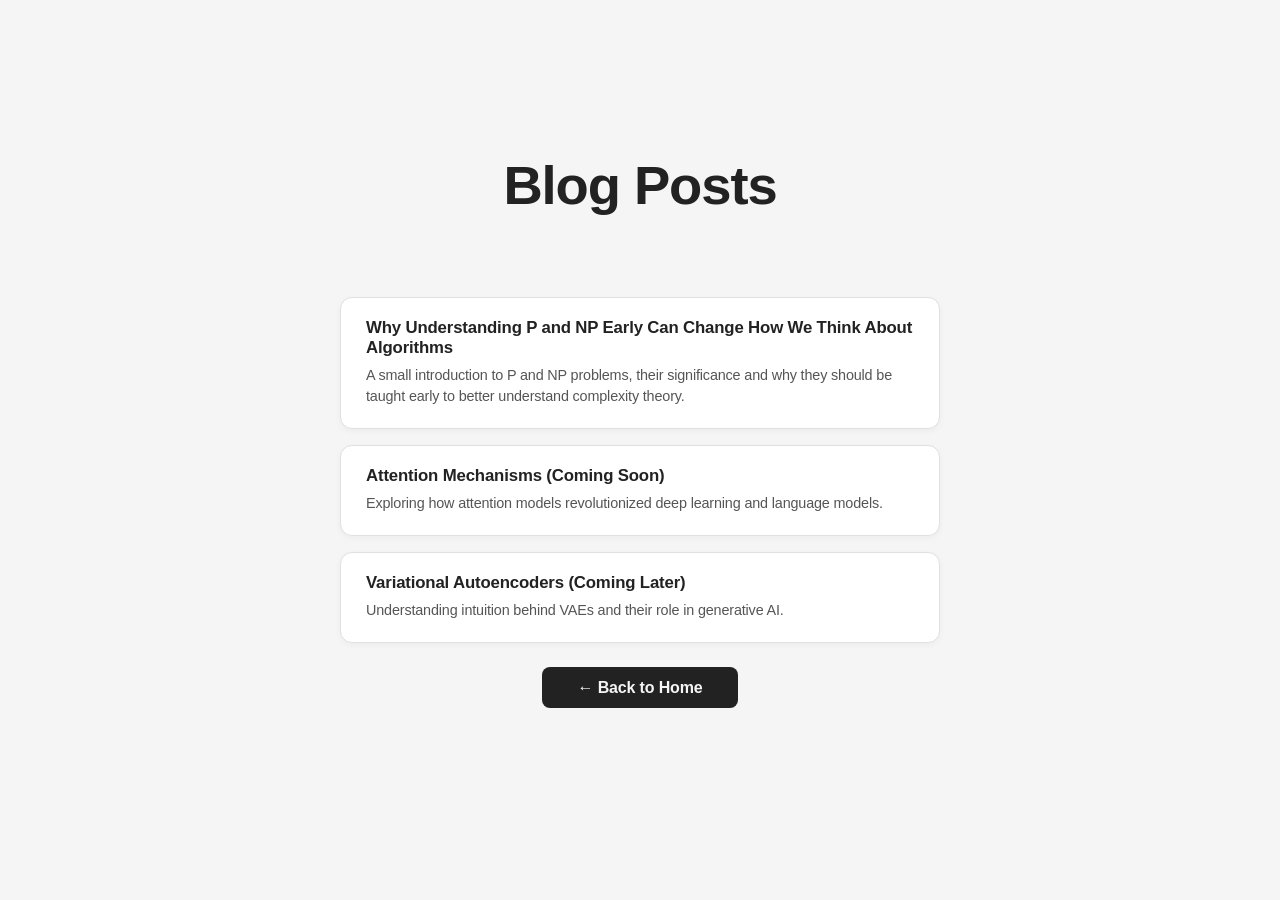
==== posts.html @ 32d7049f "Changed the style mostly" ====
<!DOCTYPE html>
<html lang="en">
<head>
  <meta charset="UTF-8">
  <meta name="viewport" content="width=device-width, initial-scale=1.0">
  <title>Posts | Triantafyllos Fotoglou</title>
  <link rel="stylesheet" href="style.css">
</head>
<body>
  <main>
    <h1>Blog Posts</h1>

    <section class="blog-section">
      <div class="posts">
        <div class="post-card">
          <a href="posts/p-vs-np.html">Why Understanding P and NP Early Can Change How We Think About Algorithms</a>
          <p>A small introduction to P and NP problems, their significance and why they should be taught early to better understand complexity theory.</p>
        </div>

        <div class="post-card">
          <a href="#">Attention Mechanisms (Coming Soon)</a>
          <p>Exploring how attention models revolutionized deep learning and language models.</p>
        </div>

        <div class="post-card">
          <a href="#">Variational Autoencoders (Coming Later)</a>
          <p>Understanding intuition behind VAEs and their role in generative AI.</p>
        </div>
      </div>
    </section>
    <br>
    <br>
    <a href="index.html" class="back-btn">← Back to Home</a>
  </main>
</body>
</html>
---- style.css ----
/* Reset */
* {
  margin: 0;
  padding: 0;
  box-sizing: border-box;
}

/* Body styling */
body {
  font-family: "Helvetica Neue", Helvetica, Arial, sans-serif;
  font-weight: 400;
  color: #1a1a1a;
  background-color: #f5f5f5;
  min-height: 100vh;
  display: flex;
  flex-direction: column;
  justify-content: center;
  align-items: center;
  letter-spacing: -0.01em;
}

/* Header */
header {
  position: absolute;
  top: 30px;
  left: 40px;
  right: 40px;
  display: flex;
  justify-content: space-between;
  align-items: center;
}

.logo {
  font-weight: bold;
  text-transform: lowercase;
  font-size: 1rem;
  letter-spacing: 0.5px;
}

.menu-icon {
  font-size: 1.2rem;
  cursor: pointer;
  color: #555;
}

/* Main section */
main {
  text-align: center;
  margin-top: -100px;
  max-width: 700px;
}

h1, h2, h3 {
  font-family: inherit; /* ✅ unified font */
}

h1 {
  margin-top: 50px;
  font-size: 3.4rem;
  font-weight: 700;
  letter-spacing: -0.02em;
  color: #222;
}

h2 {
  font-size: 1.4rem;
  color: #555;
  margin-top: 0.4em;
  font-weight: 400;
  text-transform: lowercase;
  border-bottom: 2px solid #ddd;
  display: inline-block;
  padding-bottom: 0.3em;
}

.subtext {
  margin-top: 1em;
  color: #777;
  font-size: 0.95rem;
  line-height: 1.5;
  font-family: inherit; /* ✅ consistent font */
}

.links {
  margin-top: 1.5em;
}

.links a {
  color: #333;
  text-decoration: none;
  margin: 0 15px;
  font-weight: 400;
  opacity: 0.85;
  transition: opacity 0.2s ease;
  font-family: inherit; /* ✅ consistent font */
}

.links a:hover {
  opacity: 1;
}

/* Footer */
footer {
  position: absolute;
  bottom: 20px;
  font-size: 0.8rem;
  color: #999;
  font-family: inherit; /*  consistent font */
}

/* ######################################################### */

/* Blog section */
.blog-section {
  margin-top: 80px;
  text-align: center; /*  centered section */
  max-width: 650px;
}

.blog-section h3 {
  font-size: 1.3rem;
  font-weight: 600;
  color: #222;
  margin-bottom: 1.2em;
  border-bottom: 2px solid #ddd;
  display: inline-block;
  padding-bottom: 0.3em;
  font-family: inherit; /*  unified font */
}

.posts {
  display: flex;
  flex-direction: column;
  gap: 1em;
  align-items: center; /*  centers all post titles */
}

.post-title {
  text-decoration: none;
  color: #222;
  font-weight: 500;
  font-size: 1.05rem;
  transition: color 0.2s ease, transform 0.2s ease;
  font-family: inherit; /*  unified font */
}

.post-title:hover {
  color: #361111;
  transform: translateY(-2px);
}

/* ===========================================================
   🔹 Blog Post Cards – minimal & smooth
   =========================================================== */
.post-card {
  background: #fff;
  border: 1px solid #e0e0e0;
  border-radius: 12px;
  box-shadow: 0 2px 6px rgba(0, 0, 0, 0.04);
  padding: 20px 25px;
  width: 100%;
  max-width: 600px;
  text-align: left;
  transition: transform 0.2s ease, box-shadow 0.2s ease;
}

.post-card:hover {
  transform: translateY(-3px);
  box-shadow: 0 4px 10px rgba(0, 0, 0, 0.08);
}

.post-card a {
  text-decoration: none;
  color: #222;
  font-weight: 600;
  font-size: 1.05rem;
}

.post-card p {
  margin-top: 0.5em;
  color: #555;
  font-size: 0.9rem;
  line-height: 1.5;
}

/* Home Page Buttons */
.home-buttons {
  margin-top: 2em;
  display: flex;
  gap: 1.2em;
  justify-content: center;
}
/* Universal Button Style */
.btn, .back-btn {
  text-decoration: none;
  background: #222222;             /* Light gray background */
  color: #F5F5F5;                  /* Dark text */
  padding: 12px 36px;           /* Equal padding */
  border-radius: 8px;
  font-size: 1rem;
  font-weight: 600;             /* Bold text */
  width: 150px;             /* Same width for all buttons */
  text-align: center;
  transition: background 0.3s ease, transform 0.2s ease, box-shadow 0.2s ease;
}

.btn:hover, .back-btn:hover {
  background: #b3b3b3;          /* Slightly darker gray */
  transform: translateY(-2px);
  box-shadow: 0 4px 8px rgba(0,0,0,0.1);
}

.about-section {
  margin-top: 3em;
  background: #1e1e1e;
  color: #d4d4d4;
  font-family: "Fira Code", "Courier New", monospace;
  font-size: 0.9rem;
  padding: 25px 40px;
  border-radius: 12px;
  width: 90%;                /*  Take 90% of the screen width */
  max-width: 900px;          /*  Wider maximum */
  text-align: left;
  box-shadow: 0 4px 12px rgba(0,0,0,0.1);
  white-space: pre;          /*  Keep indentation exact */
  line-height: 1.6;
  overflow-x: auto;          /* Prevents overflow, just in case */
  margin-left: auto;         /* Centers the block */
  margin-right: auto;
  padding-top: 0px;
  padding-left: 50px;
  padding-right: 50px;
}



/* Simple syntax highlight vibes */
.about-section .keyword { color: #569cd6; }
.about-section .string { color: #ce9178; }
.about-section .function { color: #dcdcaa; }
.about-section .comment { color: #6a9955; }
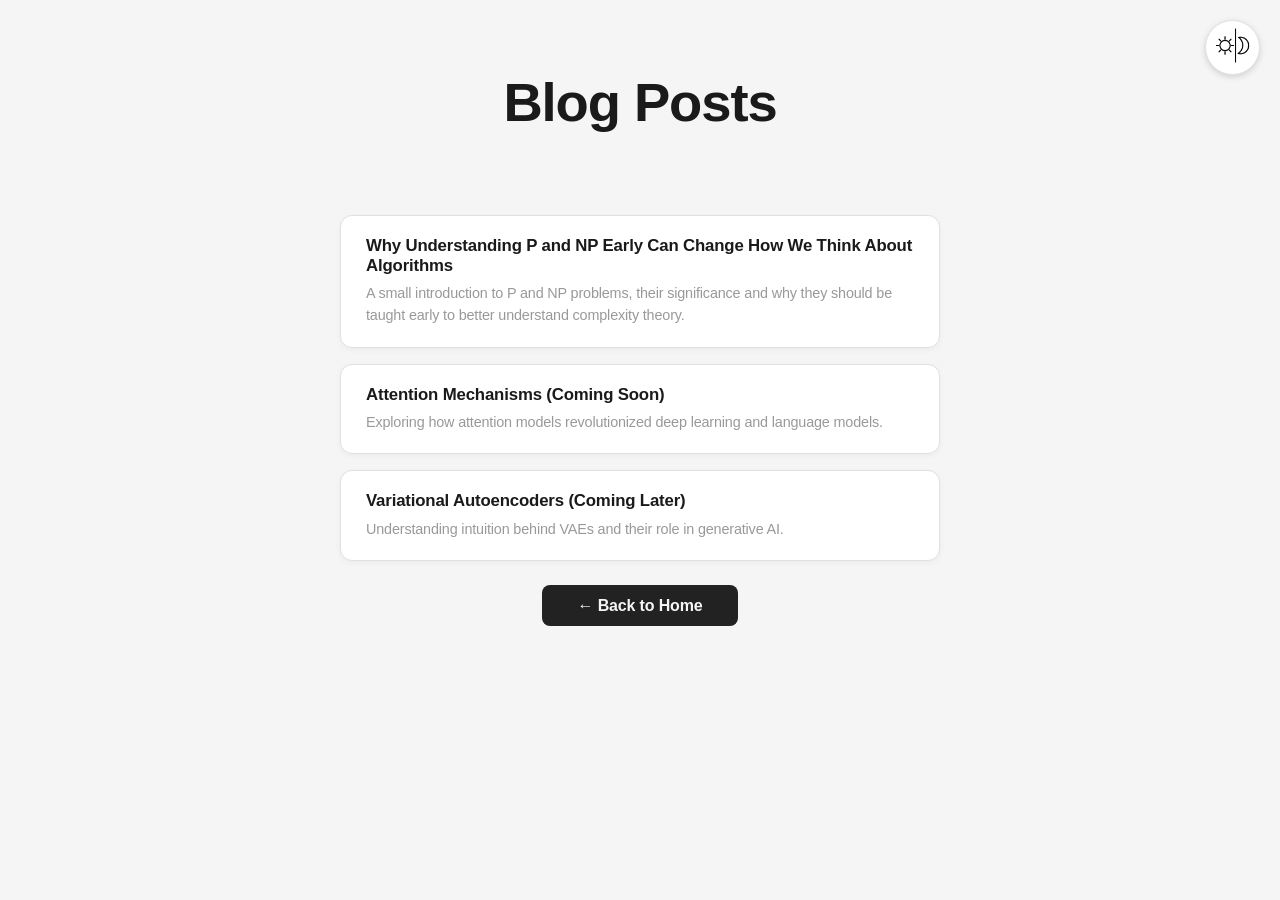
==== commit a714bacf: "Dark mode" ====
--- a/posts.html
+++ b/posts.html
@@ -7,9 +7,12 @@
   <link rel="stylesheet" href="style.css">
 </head>
 <body>
+  <button class="theme-toggle" onclick="toggleDarkMode()">
+    <img src="dark.png" alt="Toggle theme" class="theme-icon">
+  </button>
+
   <main>
     <h1>Blog Posts</h1>
-
     <section class="blog-section">
       <div class="posts">
         <div class="post-card">
@@ -28,9 +31,10 @@
         </div>
       </div>
     </section>
-    <br>
-    <br>
+    <br><br>
     <a href="index.html" class="back-btn">← Back to Home</a>
   </main>
+
+  <script src="theme.js"></script>
 </body>
 </html>
--- a/style.css
+++ b/style.css
@@ -1,25 +1,59 @@
-/* Reset */
+/* ===========================================================
+   🌙 THEME COLORS
+   =========================================================== */
+:root {
+  --bg-color: #f5f5f5;
+  --text-color: #1a1a1a;
+  --card-bg: #fff;
+  --card-border: #e0e0e0;
+  --btn-bg: #222;
+  --btn-text: #f5f5f5;
+  --footer-text: #999;
+  --link-color: #333;
+}
+
+/* Dark Mode Overrides */
+body.dark-mode {
+  --bg-color: #121212;
+  --text-color: #f0f0f0;
+  --card-bg: #1e1e1e;
+  --card-border: #333;
+  --btn-bg: #f0f0f0;
+  --btn-text: #121212;
+  --footer-text: #aaa;
+  --link-color: #ddd;
+}
+
+/* ===========================================================
+   Base Reset
+   =========================================================== */
 * {
   margin: 0;
   padding: 0;
   box-sizing: border-box;
 }
 
-/* Body styling */
+/* ===========================================================
+   Body
+   =========================================================== */
 body {
   font-family: "Helvetica Neue", Helvetica, Arial, sans-serif;
   font-weight: 400;
-  color: #1a1a1a;
-  background-color: #f5f5f5;
+  color: var(--text-color);
+  background-color: var(--bg-color);
   min-height: 100vh;
   display: flex;
   flex-direction: column;
-  justify-content: center;
+  justify-content: flex-start;
   align-items: center;
   letter-spacing: -0.01em;
-}
-
-/* Header */
+  padding: 40px 10px;
+  transition: background 0.4s ease, color 0.4s ease;
+}
+
+/* ===========================================================
+   Header (kept for structure)
+   =========================================================== */
 header {
   position: absolute;
   top: 30px;
@@ -30,138 +64,106 @@
   align-items: center;
 }
 
-.logo {
-  font-weight: bold;
-  text-transform: lowercase;
-  font-size: 1rem;
-  letter-spacing: 0.5px;
-}
-
-.menu-icon {
-  font-size: 1.2rem;
-  cursor: pointer;
-  color: #555;
-}
-
-/* Main section */
+/* ===========================================================
+   Main Section
+   =========================================================== */
 main {
   text-align: center;
-  margin-top: -100px;
+  margin-top: 0;
+  padding: 0 20px;
   max-width: 700px;
 }
 
 h1, h2, h3 {
-  font-family: inherit; /* ✅ unified font */
+  font-family: inherit;
+  color: var(--text-color);
+  transition: color 0.3s ease;
 }
 
 h1 {
-  margin-top: 50px;
-  font-size: 3.4rem;
+  margin-top: 30px;
+  font-size: clamp(1.8rem, 5vw, 3.4rem);
   font-weight: 700;
   letter-spacing: -0.02em;
-  color: #222;
+  line-height: 1.2;
 }
 
 h2 {
   font-size: 1.4rem;
-  color: #555;
+  color: var(--text-color);
   margin-top: 0.4em;
   font-weight: 400;
   text-transform: lowercase;
-  border-bottom: 2px solid #ddd;
+  border-bottom: 2px solid var(--card-border);
   display: inline-block;
   padding-bottom: 0.3em;
 }
 
 .subtext {
   margin-top: 1em;
-  color: #777;
-  font-size: 0.95rem;
+  color: var(--footer-text);
+  font-size: clamp(0.9rem, 2.5vw, 1rem);
   line-height: 1.5;
-  font-family: inherit; /* ✅ consistent font */
-}
-
+}
+
+/* ===========================================================
+   Links
+   =========================================================== */
 .links {
   margin-top: 1.5em;
 }
 
 .links a {
-  color: #333;
+  color: var(--link-color);
   text-decoration: none;
   margin: 0 15px;
   font-weight: 400;
   opacity: 0.85;
-  transition: opacity 0.2s ease;
-  font-family: inherit; /* ✅ consistent font */
+  transition: opacity 0.2s ease, color 0.3s ease;
 }
 
 .links a:hover {
   opacity: 1;
 }
 
-/* Footer */
+/* ===========================================================
+   Footer
+   =========================================================== */
 footer {
-  position: absolute;
-  bottom: 20px;
+  position: static;
+  margin-top: 40px;
   font-size: 0.8rem;
-  color: #999;
-  font-family: inherit; /*  consistent font */
-}
-
-/* ######################################################### */
-
-/* Blog section */
+  color: var(--footer-text);
+  text-align: center;
+  transition: color 0.3s ease;
+}
+
+/* ===========================================================
+   Blog & Projects Cards
+   =========================================================== */
 .blog-section {
   margin-top: 80px;
-  text-align: center; /*  centered section */
+  text-align: center;
   max-width: 650px;
-}
-
-.blog-section h3 {
-  font-size: 1.3rem;
-  font-weight: 600;
-  color: #222;
-  margin-bottom: 1.2em;
-  border-bottom: 2px solid #ddd;
-  display: inline-block;
-  padding-bottom: 0.3em;
-  font-family: inherit; /*  unified font */
 }
 
 .posts {
   display: flex;
   flex-direction: column;
   gap: 1em;
-  align-items: center; /*  centers all post titles */
-}
-
-.post-title {
-  text-decoration: none;
-  color: #222;
-  font-weight: 500;
-  font-size: 1.05rem;
-  transition: color 0.2s ease, transform 0.2s ease;
-  font-family: inherit; /*  unified font */
-}
-
-.post-title:hover {
-  color: #361111;
-  transform: translateY(-2px);
-}
-
-/* ===========================================================
-   🔹 Blog Post Cards – minimal & smooth
-   =========================================================== */
+  align-items: center;
+}
+
 .post-card {
-  background: #fff;
-  border: 1px solid #e0e0e0;
+  background: var(--card-bg);
+  border: 1px solid var(--card-border);
   border-radius: 12px;
   box-shadow: 0 2px 6px rgba(0, 0, 0, 0.04);
   padding: 20px 25px;
   width: 100%;
   max-width: 600px;
   text-align: left;
-  transition: transform 0.2s ease, box-shadow 0.2s ease;
+  transition: transform 0.2s ease, box-shadow 0.2s ease, background 0.3s ease, color 0.3s ease;
 }
 
 .post-card:hover {
@@ -171,72 +173,139 @@
 
 .post-card a {
   text-decoration: none;
-  color: #222;
+  color: var(--text-color);
   font-weight: 600;
   font-size: 1.05rem;
 }
 
 .post-card p {
   margin-top: 0.5em;
-  color: #555;
+  color: var(--footer-text);
   font-size: 0.9rem;
   line-height: 1.5;
 }
 
-/* Home Page Buttons */
+/* ===========================================================
+   Buttons
+   =========================================================== */
 .home-buttons {
   margin-top: 2em;
   display: flex;
   gap: 1.2em;
   justify-content: center;
-}
-/* Universal Button Style */
+  align-items: center;
+}
+
 .btn, .back-btn {
   text-decoration: none;
-  background: #222222;             /* Light gray background */
-  color: #F5F5F5;                  /* Dark text */
-  padding: 12px 36px;           /* Equal padding */
+  background: var(--btn-bg);
+  color: var(--btn-text);
+  padding: 12px 36px;
   border-radius: 8px;
   font-size: 1rem;
-  font-weight: 600;             /* Bold text */
-  width: 150px;             /* Same width for all buttons */
+  font-weight: 600;
+  width: 150px;
   text-align: center;
-  transition: background 0.3s ease, transform 0.2s ease, box-shadow 0.2s ease;
+  transition: background 0.3s ease, color 0.3s ease, transform 0.2s ease, box-shadow 0.2s ease;
 }
 
 .btn:hover, .back-btn:hover {
-  background: #b3b3b3;          /* Slightly darker gray */
+  background: var(--text-color);
+  color: var(--bg-color);
   transform: translateY(-2px);
   box-shadow: 0 4px 8px rgba(0,0,0,0.1);
 }
 
+/* ===========================================================
+   Code Section
+   =========================================================== */
 .about-section {
   margin-top: 3em;
   background: #1e1e1e;
   color: #d4d4d4;
   font-family: "Fira Code", "Courier New", monospace;
   font-size: 0.9rem;
-  padding: 25px 40px;
+  padding: 40px;
   border-radius: 12px;
-  width: 90%;                /*  Take 90% of the screen width */
-  max-width: 900px;          /*  Wider maximum */
+  width: 90%;
+  max-width: 900px;
   text-align: left;
   box-shadow: 0 4px 12px rgba(0,0,0,0.1);
-  white-space: pre;          /*  Keep indentation exact */
+  white-space: pre;
   line-height: 1.6;
-  overflow-x: auto;          /* Prevents overflow, just in case */
-  margin-left: auto;         /* Centers the block */
+  overflow-x: auto;
+  margin-left: auto;
   margin-right: auto;
-  padding-top: 0px;
-  padding-left: 50px;
-  padding-right: 50px;
-}
-
-
-
-/* Simple syntax highlight vibes */
-.about-section .keyword { color: #569cd6; }
-.about-section .string { color: #ce9178; }
-.about-section .function { color: #dcdcaa; }
-.about-section .comment { color: #6a9955; }
-
+  padding-bottom: 10px;
+  padding-top: 25px;
+  padding-left: 55px;
+  padding-right: 55px;
+}
+
+/* ===========================================================
+   Responsive
+   =========================================================== */
+@media (max-width: 992px) {
+  h1 { font-size: 2.6rem; }
+  main { padding: 0 30px; }
+  .about-section { width: 95%; font-size: 0.85rem; }
+}
+
+@media (max-width: 600px) {
+  body { padding-top: 40px; }
+  main { padding: 0 12px; }
+  h1 { font-size: 1.9rem; margin-top: 0; }
+  .links {
+    flex-direction: column;
+    align-items: center;
+    gap: 0.4em;
+    display: flex;
+  }
+  .home-buttons {
+    flex-direction: column;
+    gap: 0.7em;
+    align-items: center;
+    width: 100%;
+  }
+  .btn, .back-btn {
+    width: 80%;
+    max-width: 280px;
+  }
+}
+
+/* ===========================================================
+   Theme Toggle Button
+   =========================================================== */
+.theme-toggle {
+  position: fixed;
+  top: 20px;
+  right: 20px;
+  background: var(--card-bg);   /* match your card color */
+  border: 1px solid var(--card-border);
+  color: var(--btn-text);
+  border-radius: 50%;
+  width: 55px;
+  height: 55px;
+  font-size: 1rem;
+  cursor: pointer;
+  transition: background 0.3s ease, color 0.3s ease, transform 0.2s ease;
+  box-shadow: 0 2px 6px rgba(0,0,0,0.15);
+  z-index: 999;
+}
+.theme-toggle:hover {
+  transform: scale(1.05);
+}
+
+.theme-toggle img.theme-icon {
+  width: 70%;            /* make image fit the button */
+  height: 70%;
+  object-fit: contain;    /* scale proportionally inside circle */
+  filter: invert(0);      /* keep original colors in light mode */
+  transition: filter 0.3s ease;
+}
+
+/* make it visible in dark mode */
+body.dark-mode .theme-toggle img.theme-icon {
+  filter: invert(1);
+}
+
